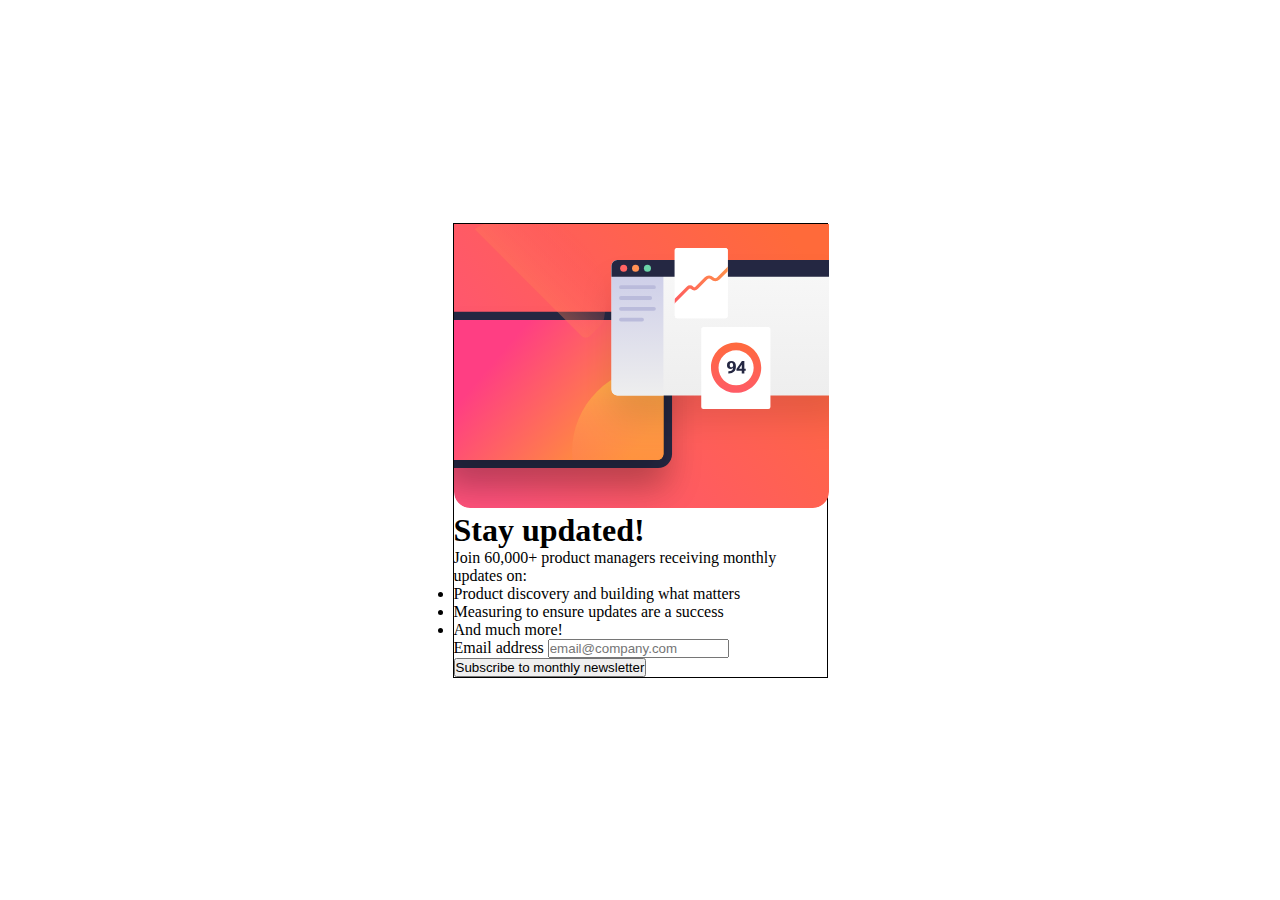
==== index.html @ a1b70fe3 "minor changes" ====
<!DOCTYPE html>
<html lang="en">

<head>
  <meta charset="UTF-8">
  <meta name="viewport" content="width=device-width, initial-scale=1.0">
  <link rel="icon" type="image/png" sizes="32x32" href="./assets/images/favicon-32x32.png">
  <title>Newsletter sign-up</title>
  <link rel="stylesheet" href="./assets/css/styles.css">
  <script src="./assets/js/script.js" defer></script>
</head>

<body>
  <main>
    <img id="illustration" alt="Sign up illustration">

    <h1 id="heading"> Stay updated!</h1>

    <p id="description"> Join 60,000+ product managers receiving monthly updates on:</p>

    <ul>
      <li>Product discovery and building what matters</li>
      <li>Measuring to ensure updates are a success</li>
      <li>And much more!</li>
    </ul>

    <label for="email"> Email address</label>
    <input type="email" name="email" id="email" placeholder="email@company.com">

    <button type="submit">Subscribe to monthly newsletter</button>
  </main>
</body>

</html>
---- assets/css/styles.css ----
* {
    margin: 0;
    padding: 0;
    box-sizing: border-box;
}

body {
    display: grid;
    place-items: center;
    height: 100vh;
}

main {
    width: 375px;

    border: 1px solid black;
}

#illustration {
    content: url("/assets/images/illustration-sign-up-mobile.svg");
}
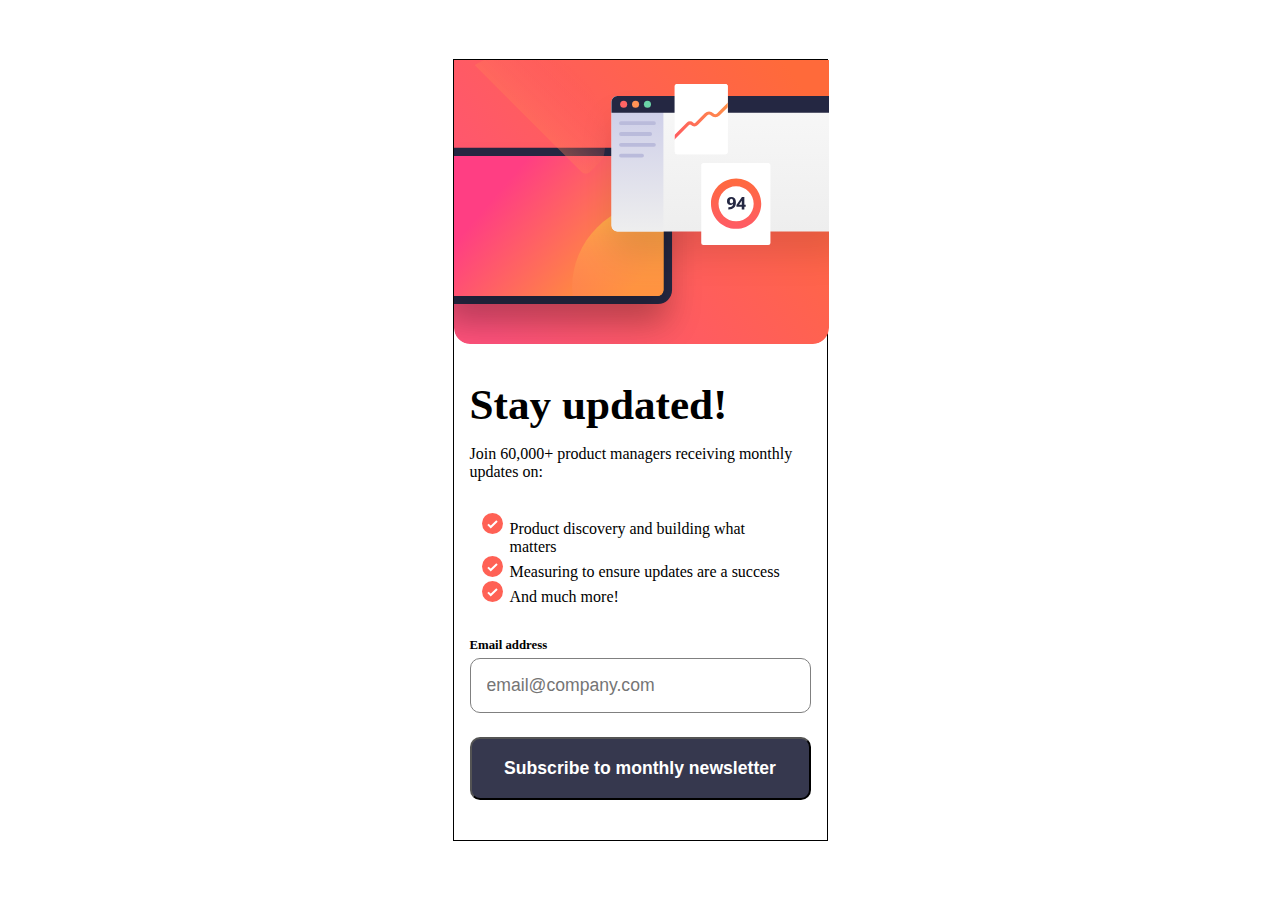
==== commit 19394455: "finished styling the first page" ====
--- a/index.html
+++ b/index.html
@@ -14,20 +14,22 @@
   <main>
     <img id="illustration" alt="Sign up illustration">
 
-    <h1 id="heading"> Stay updated!</h1>
+    <div id="mainSect">
+      <h1 id="heading"> Stay updated!</h1>
 
-    <p id="description"> Join 60,000+ product managers receiving monthly updates on:</p>
+      <p id="description"> Join 60,000+ product managers receiving monthly updates on:</p>
 
-    <ul>
-      <li>Product discovery and building what matters</li>
-      <li>Measuring to ensure updates are a success</li>
-      <li>And much more!</li>
-    </ul>
+      <ul id="pointsList">
+        <li class="points">Product discovery and building what matters</li>
+        <li class="points">Measuring to ensure updates are a success</li>
+        <li class="points">And much more!</li>
+      </ul>
 
-    <label for="email"> Email address</label>
-    <input type="email" name="email" id="email" placeholder="email@company.com">
+      <label id="emailLabel" for="email"> Email address</label>
+      <input type="email" name="email" id="email" placeholder="email@company.com">
 
-    <button type="submit">Subscribe to monthly newsletter</button>
+      <button id="submit" type="submit">Subscribe to monthly newsletter</button>
+    </div>
   </main>
 </body>
 
--- a/assets/css/styles.css
+++ b/assets/css/styles.css
@@ -12,10 +12,60 @@
 
 main {
     width: 375px;
+    font-family: Roboto;
+    border: 1px solid black;
+}
 
-    border: 1px solid black;
+#mainSect {
+    padding: 1rem;
 }
 
 #illustration {
     content: url("/assets/images/illustration-sign-up-mobile.svg");
+}
+
+#heading {
+    font-size: 2.7rem;
+    font-weight: 700;
+    margin: 1rem 0;
+}
+
+#description {
+    padding-bottom: 1rem;
+}
+
+#pointsList {
+    padding: 1rem;
+    list-style-image: url("/assets/images/icon-list.svg");
+}
+
+.points {
+    margin-left: 1.5rem;
+}
+
+#emailLabel {
+    font-size: 0.8rem;
+    font-weight: 700;
+    margin-top: 1rem;
+    margin-bottom: 0.3rem;
+    display: block;
+}
+
+#email {
+    width: 100%;
+    padding: 1rem;
+    border: 1px solid grey;
+    border-radius: 10px;
+    font-size: 1.1rem;
+}
+
+#submit {
+    background-color: hsl(235, 18%, 26%);
+    color: white;
+    padding: 1.2rem;
+    width: 100%;
+    font-weight: 700;
+    border-radius: 10px;
+    margin: 1.5rem 0;
+    font-size: 1.1rem;
 }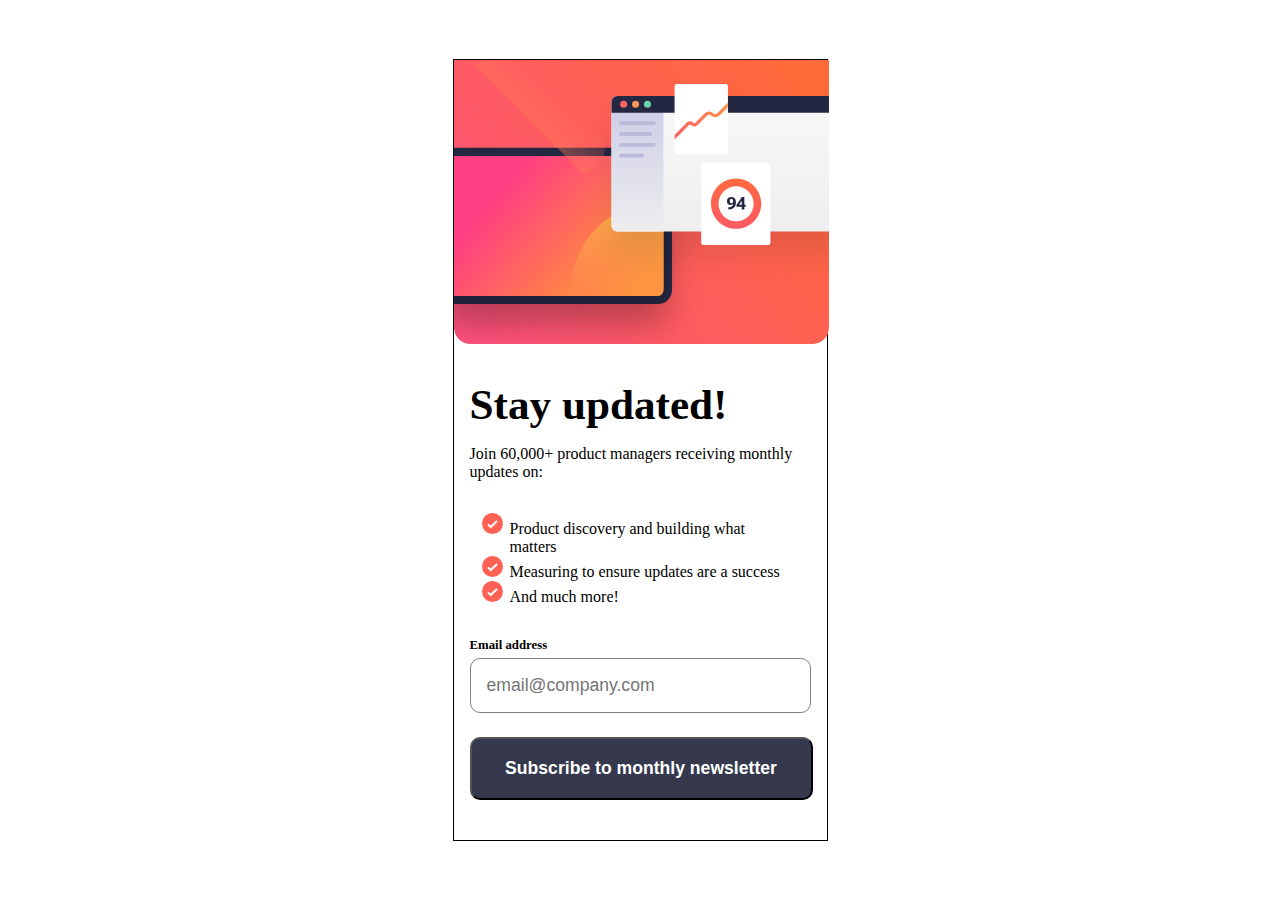
==== commit 067559b7: "chore: Update success page layout and styles" ====
--- a/index.html
+++ b/index.html
@@ -14,10 +14,10 @@
   <main>
     <img id="illustration" alt="Sign up illustration">
 
-    <div id="mainSect">
-      <h1 id="heading"> Stay updated!</h1>
+    <div class="mainSect">
+      <h1 class="heading"> Stay updated!</h1>
 
-      <p id="description"> Join 60,000+ product managers receiving monthly updates on:</p>
+      <p class="description"> Join 60,000+ product managers receiving monthly updates on:</p>
 
       <ul id="pointsList">
         <li class="points">Product discovery and building what matters</li>
@@ -28,7 +28,9 @@
       <label id="emailLabel" for="email"> Email address</label>
       <input type="email" name="email" id="email" placeholder="email@company.com">
 
-      <button id="submit" type="submit">Subscribe to monthly newsletter</button>
+      <a href="/assets/Pages/success.html">
+        <button class="submit" type="submit">Subscribe to monthly newsletter</button>
+      </a>
     </div>
   </main>
 </body>
--- a/assets/css/styles.css
+++ b/assets/css/styles.css
@@ -16,7 +16,7 @@
     border: 1px solid black;
 }
 
-#mainSect {
+.mainSect {
     padding: 1rem;
 }
 
@@ -24,13 +24,13 @@
     content: url("/assets/images/illustration-sign-up-mobile.svg");
 }
 
-#heading {
+.heading {
     font-size: 2.7rem;
     font-weight: 700;
     margin: 1rem 0;
 }
 
-#description {
+.description {
     padding-bottom: 1rem;
 }
 
@@ -59,13 +59,31 @@
     font-size: 1.1rem;
 }
 
-#submit {
+.submit {
     background-color: hsl(235, 18%, 26%);
     color: white;
     padding: 1.2rem;
-    width: 100%;
     font-weight: 700;
     border-radius: 10px;
     margin: 1.5rem 0;
     font-size: 1.1rem;
+    cursor: pointer;
+    width: calc(375px - 2rem);
+}
+
+.submit:hover {
+    background: linear-gradient(90deg, hsl(4, 100%, 67%), hsl(20, 100%, 50%));
+}
+
+#iconList {
+    width: 4rem;
+}
+
+#userEmail {
+    font-weight: 700;
+}
+
+#buttom {
+    position: absolute;
+    bottom: 0;
 }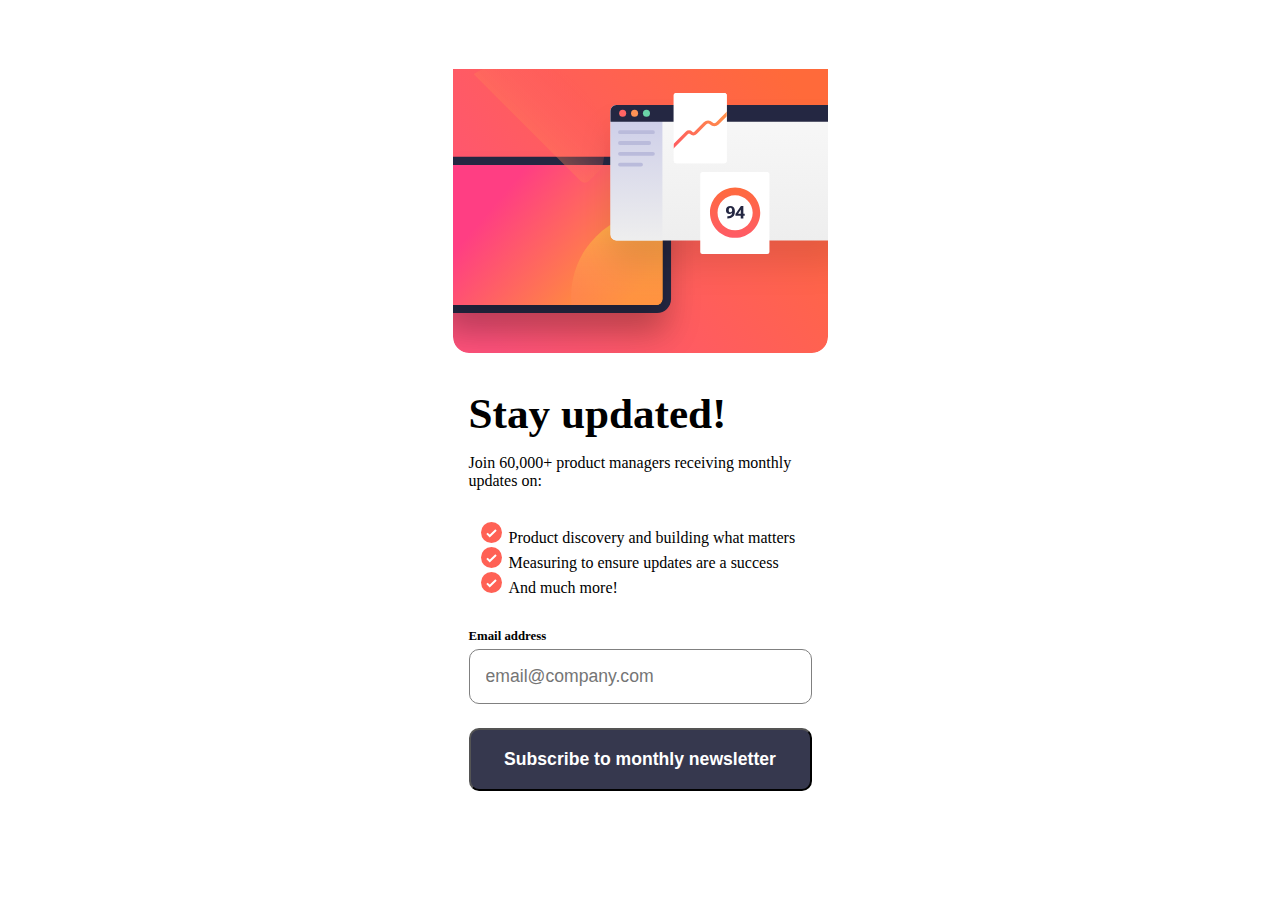
==== commit eb720c45: "accessing id's in js" ====
--- a/index.html
+++ b/index.html
@@ -28,9 +28,7 @@
       <label id="emailLabel" for="email"> Email address</label>
       <input type="email" name="email" id="email" placeholder="email@company.com">
 
-      <a href="/assets/Pages/success.html">
-        <button class="submit" type="submit">Subscribe to monthly newsletter</button>
-      </a>
+      <button id="submit" type="submit">Subscribe to monthly newsletter</button>
     </div>
   </main>
 </body>
--- a/assets/css/styles.css
+++ b/assets/css/styles.css
@@ -13,7 +13,6 @@
 main {
     width: 375px;
     font-family: Roboto;
-    border: 1px solid black;
 }
 
 .mainSect {
@@ -59,7 +58,8 @@
     font-size: 1.1rem;
 }
 
-.submit {
+#submit,
+#dismiss {
     background-color: hsl(235, 18%, 26%);
     color: white;
     padding: 1.2rem;
@@ -71,7 +71,7 @@
     width: calc(375px - 2rem);
 }
 
-.submit:hover {
+#submit:hover {
     background: linear-gradient(90deg, hsl(4, 100%, 67%), hsl(20, 100%, 50%));
 }
 
@@ -83,7 +83,7 @@
     font-weight: 700;
 }
 
-#buttom {
+#dismiss {
     position: absolute;
     bottom: 0;
 }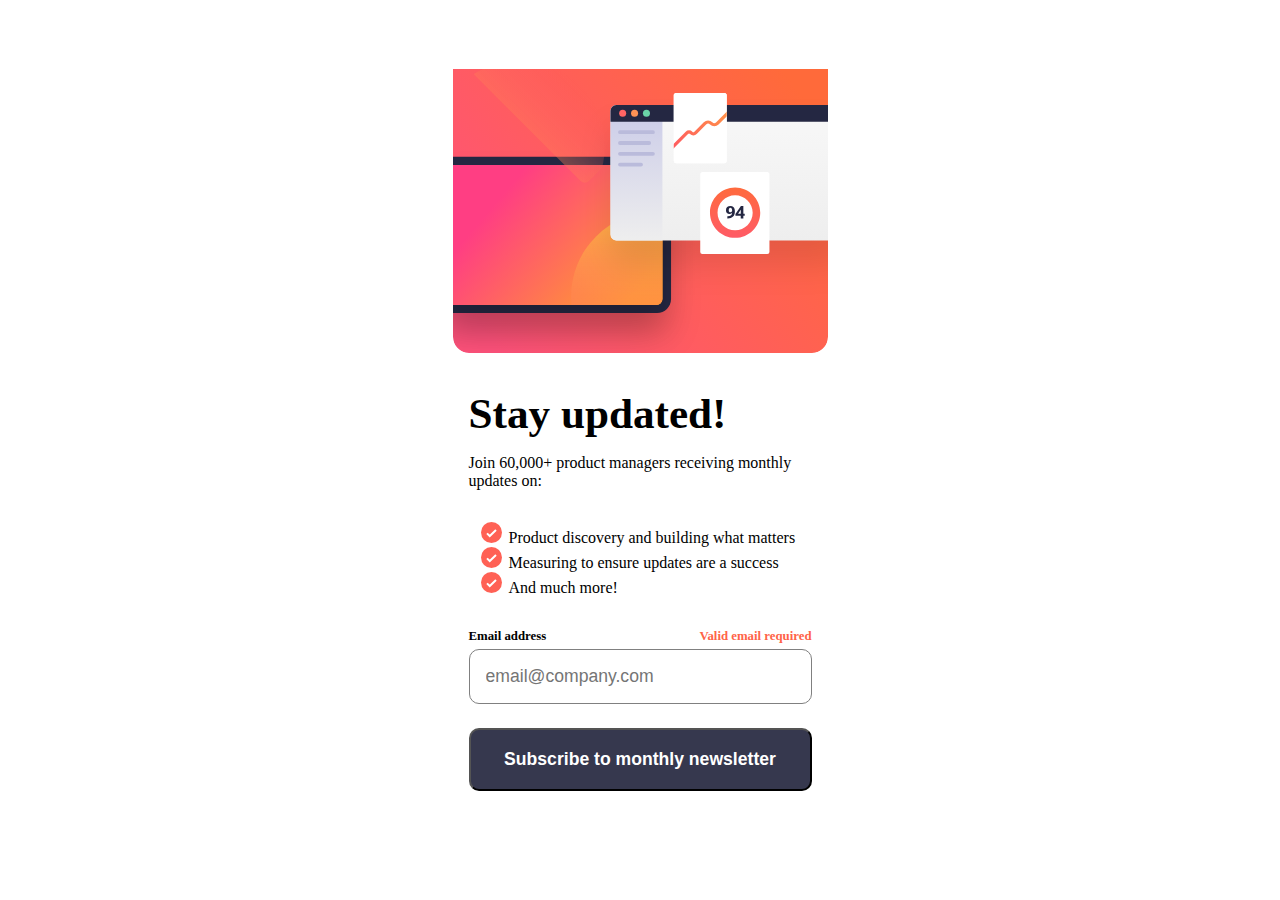
==== commit 59e83f19: "adding error messages" ====
--- a/index.html
+++ b/index.html
@@ -25,7 +25,10 @@
         <li class="points">And much more!</li>
       </ul>
 
-      <label id="emailLabel" for="email"> Email address</label>
+      <div id="emailLabel">
+        <label for="email"> Email address</label>
+        <span id="emailError">Valid email required</span>
+      </div>
       <input type="email" name="email" id="email" placeholder="email@company.com">
 
       <button id="submit" type="submit">Subscribe to monthly newsletter</button>
--- a/assets/css/styles.css
+++ b/assets/css/styles.css
@@ -17,6 +17,8 @@
 
 .mainSect {
     padding: 1rem;
+    display: flex;
+    flex-direction: column;
 }
 
 #illustration {
@@ -43,19 +45,36 @@
 }
 
 #emailLabel {
+    display: flex;
     font-size: 0.8rem;
     font-weight: 700;
     margin-top: 1rem;
     margin-bottom: 0.3rem;
-    display: block;
+    justify-content: space-between;
+}
+
+#emailError {
+    color: hsl(9, 100%, 64%);
 }
 
 #email {
-    width: 100%;
+    width: calc(375px - 2rem);
     padding: 1rem;
     border: 1px solid grey;
+    outline: none;
     border-radius: 10px;
     font-size: 1.1rem;
+}
+
+#email:focus {
+    outline: none;
+}
+
+.error {
+    color: hsl(9, 100%, 64%);
+    border: 1px solid hsl(9, 100%, 64%);
+    outline: 1px solid hsl(9, 100%, 64%);
+    background-color: hsl(9, 100%, 93%);
 }
 
 #submit,
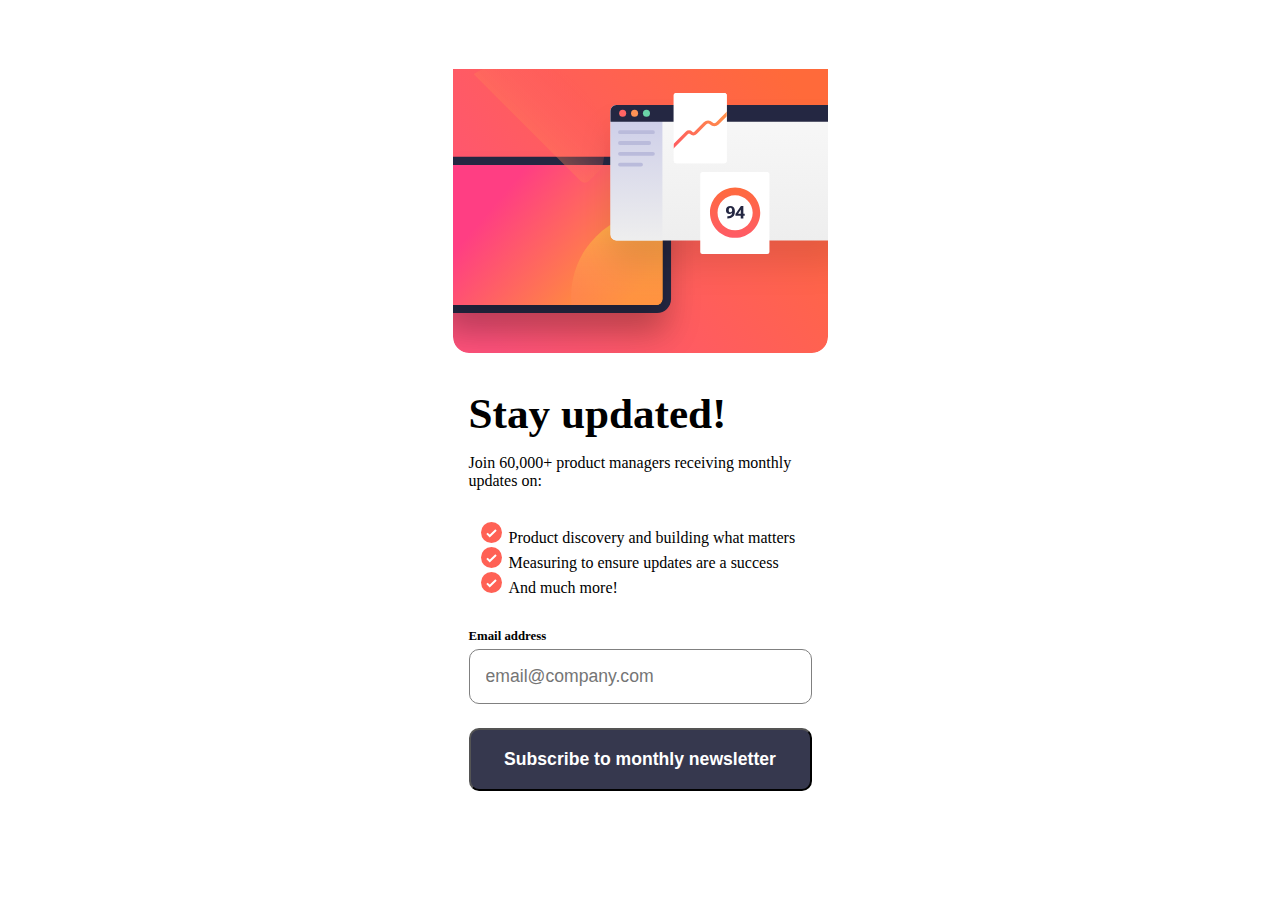
==== commit fd98379e: "validating the email and setting the 2nd screen" ====
--- a/index.html
+++ b/index.html
@@ -11,10 +11,10 @@
 </head>
 
 <body>
-  <main>
+  <main id="mainBody">
     <img id="illustration" alt="Sign up illustration">
 
-    <div class="mainSect">
+    <div id="mainSect">
       <h1 class="heading"> Stay updated!</h1>
 
       <p class="description"> Join 60,000+ product managers receiving monthly updates on:</p>
@@ -34,6 +34,16 @@
       <button id="submit" type="submit">Subscribe to monthly newsletter</button>
     </div>
   </main>
+  
+  <section id="otherSect">
+    <img id="iconList" src="/assets/images/icon-list.svg" alt="icon list">
+    <h1 class="heading"> Thanks for subscribing!</h1>
+
+    <p class="description"> A confirmation email has been sent to <span id="userEmail">ash@loremcompany.com.</span>
+      Please open it and click the button inside to confirm your subscription. </p>
+
+    <button id="dismiss"> Dismiss message</button>
+  </section>
 </body>
 
 </html>--- a/assets/css/styles.css
+++ b/assets/css/styles.css
@@ -15,7 +15,7 @@
     font-family: Roboto;
 }
 
-.mainSect {
+#mainSect {
     padding: 1rem;
     display: flex;
     flex-direction: column;
@@ -55,6 +55,7 @@
 
 #emailError {
     color: hsl(9, 100%, 64%);
+    display: none;
 }
 
 #email {
@@ -64,10 +65,6 @@
     outline: none;
     border-radius: 10px;
     font-size: 1.1rem;
-}
-
-#email:focus {
-    outline: none;
 }
 
 .error {
@@ -102,7 +99,15 @@
     font-weight: 700;
 }
 
+#otherSect {
+    width: 375px;
+    padding: 1rem;
+    flex-direction: column;
+    display: none;
+}
+
 #dismiss {
     position: absolute;
     bottom: 0;
+    align-self: center;
 }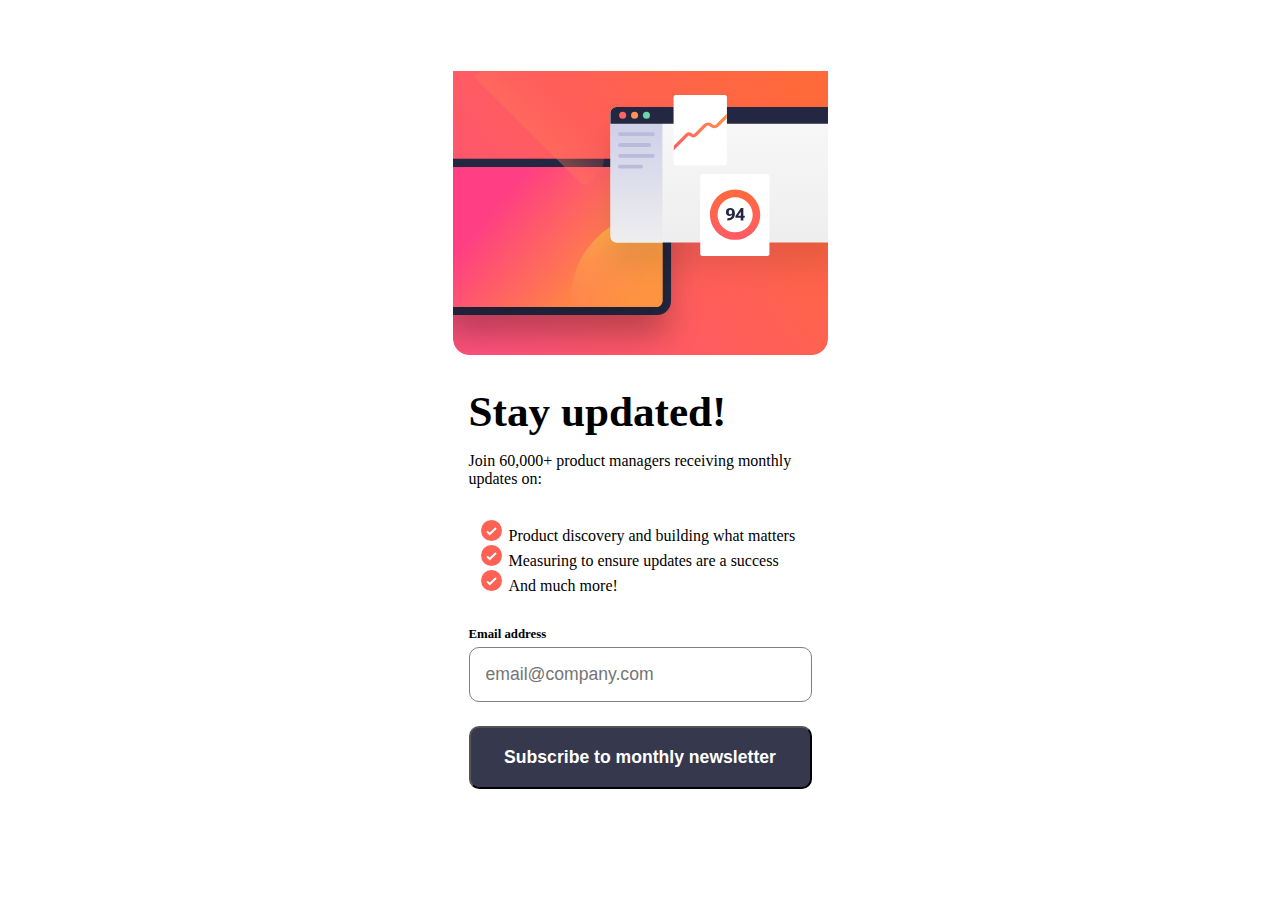
==== commit 70527aaa: "adding styles for desktop view" ====
--- a/index.html
+++ b/index.html
@@ -7,6 +7,7 @@
   <link rel="icon" type="image/png" sizes="32x32" href="./assets/images/favicon-32x32.png">
   <title>Newsletter sign-up</title>
   <link rel="stylesheet" href="./assets/css/styles.css">
+  <link rel="stylesheet" href="./assets/css/styles-desktop.css">
   <script src="./assets/js/script.js" defer></script>
 </head>
 
@@ -34,7 +35,7 @@
       <button id="submit" type="submit">Subscribe to monthly newsletter</button>
     </div>
   </main>
-  
+
   <section id="otherSect">
     <img id="iconList" src="/assets/images/icon-list.svg" alt="icon list">
     <h1 class="heading"> Thanks for subscribing!</h1>
--- a/assets/css/styles.css
+++ b/assets/css/styles.css
@@ -10,9 +10,11 @@
     height: 100vh;
 }
 
-main {
+#mainBody {
     width: 375px;
     font-family: Roboto;
+    display: flex;
+    flex-direction: column;
 }
 
 #mainSect {
@@ -87,7 +89,7 @@
     width: calc(375px - 2rem);
 }
 
-#submit:hover {
+#submit:hover, #dismiss:hover {
     background: linear-gradient(90deg, hsl(4, 100%, 67%), hsl(20, 100%, 50%));
 }
 
--- a/assets/css/styles-desktop.css
+++ b/assets/css/styles-desktop.css
@@ -0,0 +1,3 @@
+@media (min-width: 48em) {
+    
+}